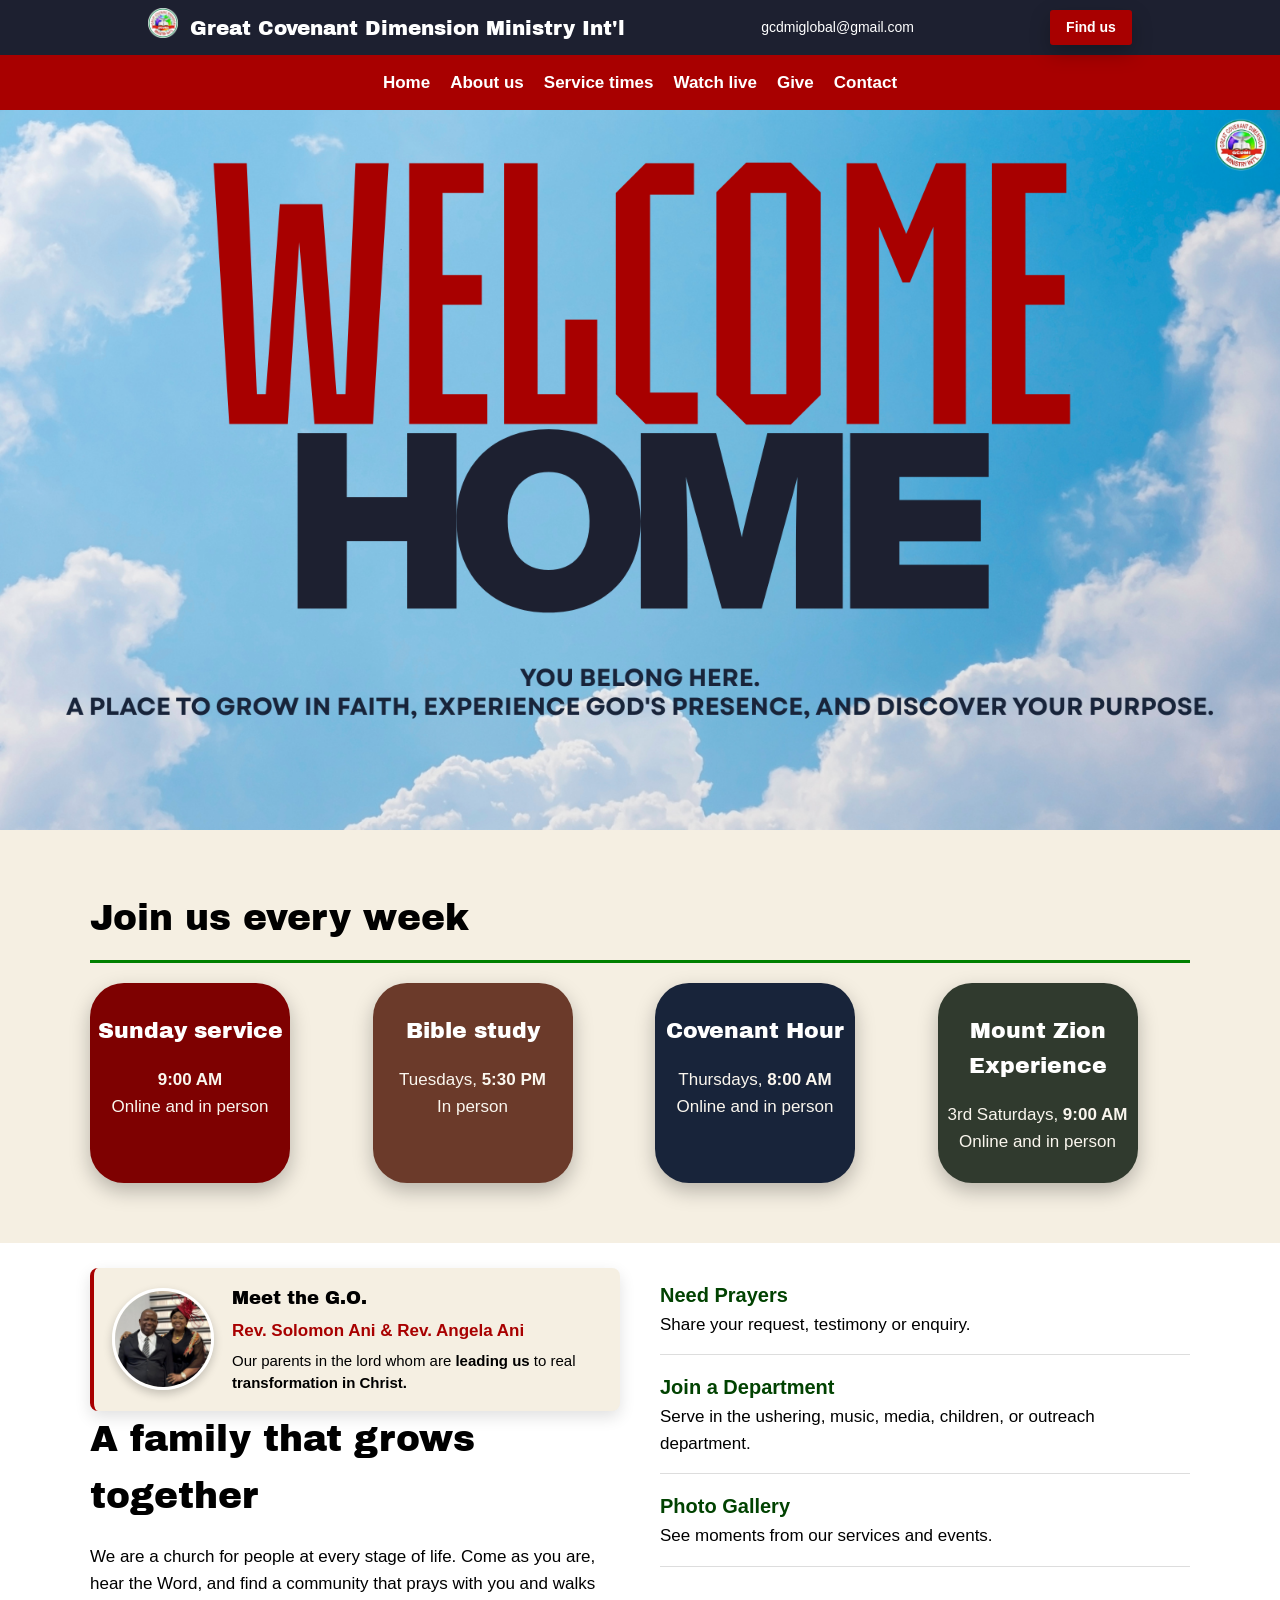
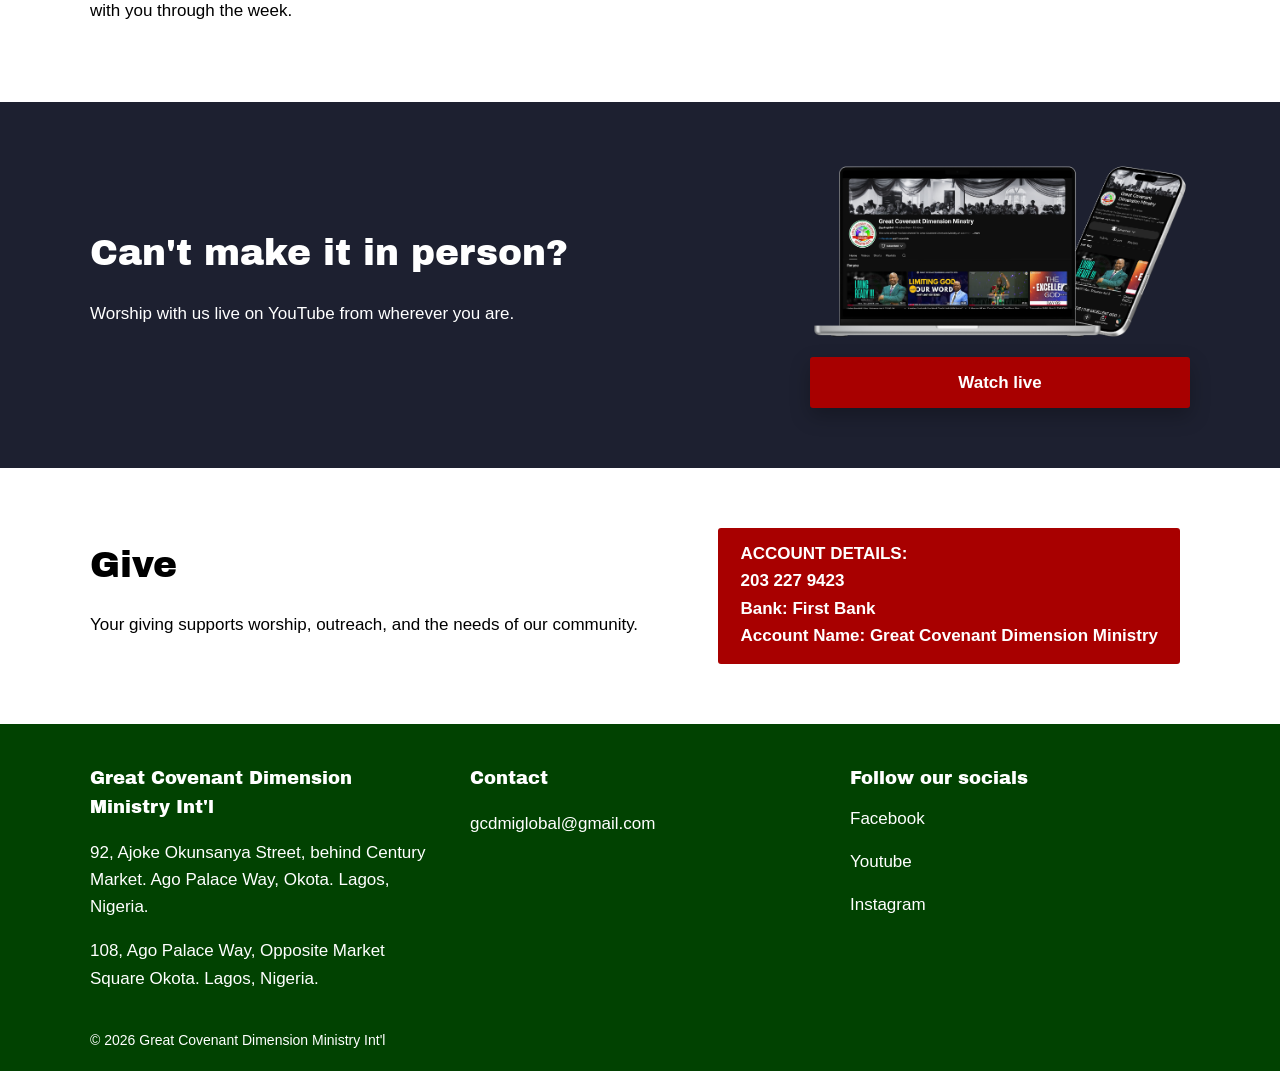
==== index.html @ 46f99e61 "Initial commit" ====
<!DOCTYPE html>
<html lang="en">

<head>
    <meta charset="utf-8">
    <meta name="viewport" content="width=device-width, initial-scale=1, viewport-fit=cover">
    <title>Great Covenant Dimension Ministry Int'l</title>
    <link rel="stylesheet"
        href="https://fonts.googleapis.com/css2?family=Archivo+Black&family=Source+Sans+3:wght@400;600;700&display=swap">
    <link rel="stylesheet" href="style.css">
</head>

<body>


    <div class="top">
        <div class="wrap">
            <div class="brand">
                <a href="index.html"><img src="main-pictures/church-logo.png" alt="church logo" class="brand-logo"></a>
                <span>Great Covenant Dimension Ministry Int'l</span>
            </div>
            <span class="top-info"><a href="https://mail.google.com/mail/?view=cm&fs=1&to=gcdmiglobal@gmail.com"
                    target="_blank" rel="noopener noreferrer">gcdmiglobal@gmail.com</a></span>
            <a class="give"
                href="https://www.google.com/maps/dir/6.4974182,3.3134826/Great+Covenant+Dimension+Ministry,+75+Ajoke+Okusanya+St,+Ilasamaja,+Lagos+102214,+Lagos/@6.5003018,3.31315,17z/data=!4m9!4m8!1m1!4e1!1m5!1m1!1s0x103b8f0031a4e467:0x45fdab4422af2e4b!2m2!1d3.3157183!2d6.500127?entry=ttu&g_ep=EgoyMDI2MTAxMy4wIKXMDSoASAFQAw%3D%3D"
                target="_blank" rel="noopener noreferrer">Find us</a>
        </div>
    </div>

    <nav>
        <div class="wrap">
            <button class="menu-btn" id="menuBtn" aria-label="Menu" aria-expanded="false">☰</button>
            <a class="nav-find" href="https://www.google.com/maps?q=6.5001495,3.3158567" target="_blank"
                rel="noopener noreferrer">Find us</a>
            <ul id="navLinks">
                <li><a href="#" aria-current="page">Home</a></li>
                <li><a href="about.html">About us</a></li>
                <li><a href="#times">Service times</a></li>
                <li><a href="https://youtube.com/@gcdmglobal" target="_blank" rel="noopener noreferrer">
                        Watch live</a></li>
                <li><a href="#give">Give</a></li>
                <li><a href="#contact">Contact</a></li>
            </ul>
        </div>
    </nav>
    <header class="hero">

        <div class="slideshow">
            <img src="main-pictures/welcome-homee.png" class="slide active">
            <img src="main-pictures/convention-img.jpeg" class="slide">
            <img src="main-pictures/2026-tag.png" class="slide">
            <img src="main-pictures/mission-vision.png" class="slide">
        </div>

    </header>

    <section class="times" id="times">
        <div class="wrap">
            <h2>Join us every week</h2>

            <div class="grid">
                <div>
                    <div class="service-box1">
                        <h3>Sunday service</h3>
                        <p><b>9:00 AM</b> <br>Online and in person</p>
                    </div>
                </div>


                <div>
                    <div class="service-box2">
                        <h3>Bible study</h3>
                        <p>Tuesdays, <b>5:30 PM</b><br>In person</p>
                    </div>
                </div>

                <div>
                    <div class="service-box3">
                        <h3>Covenant Hour</h3>
                        <p>Thursdays, <b>8:00 AM</b><br>Online and in person</p>
                    </div>
                </div>

                <div>
                    <div class="service-box4">
                        <h3>Mount Zion<br>Experience</h3>
                        <p>3rd Saturdays, <b>9:00 AM</b><br>Online and in person</p>
                    </div>
                </div>


            </div>
        </div>
    </section>

    <section class="about" id="about">
        <div class="wrap">
            <div>

                <div class="go-card">
                    <img src="main-pictures/go.png" alt="General Overseer" class="go-photo">
                    <div class="go-text">
                        <a href="about.html" class="go-link">
                            <h3>Meet the G.O.</h3>
                        </a>
                        <p class="go-name">Rev. Solomon Ani & Rev. Angela Ani</p>
                        <p class="go-welcome">Our parents in the lord whom are <b>leading us</b> to real
                            <b>transformation
                                in
                                Christ. </b>
                        </p>
                    </div>
                </div>
                <h2>A family that grows together</h2>
                <p>We are a church for people at every stage of life. Come as you are, hear the Word, and find a
                    community that prays with you and walks with you through the week.</p>
            </div>
            <ul class="track" id="growth">
                <li><b><a href="https://forms.gle/92ubSeyQgGo5oKVg6">Need Prayers</a></b><span>Share your request,
                        testimony or enquiry.</span></li>

                <li><b><a href="https://forms.gle/3h1AzkCvenxTFbnC8" target="_blank" rel="noopener noreferrer">Join
                            a Department</a></b><span>Serve in the ushering, music, media, children, or outreach
                        department.</span></li>

                <li><b><a href="about.html#gallery">Photo Gallery</a></b><span>See moments from our services and
                        events.</span>
                </li>
            </ul>
        </div>
    </section>

    <section class="live" id="live">
        <div class="wrap">
            <div>
                <h2>Can't make it in person?</h2>
                <p>Worship with us live on YouTube from wherever you are.</p>
            </div>
            <div class="live-media">
                <img src="main-pictures/watch-live.png" alt="GCDM YouTube channel on laptop and phone">
                <a class="btn" href="https://youtube.com/@gcdmglobal" target="_blank" rel="noopener noreferrer">Watch
                    live</a>
            </div>
        </div>
    </section>

    <section id="give">
        <div class="wrap2">

            <div>
                <h2>Give</h2>
                <p style="max-width:60ch;color:var(--muted)">Your giving supports worship, outreach, and the needs of
                    our community.</p>
            </div>

            <div class="btn2">
                ACCOUNT DETAILS: <br>
                203 227 9423 <br>
                Bank: First Bank <br>
                Account Name: Great Covenant Dimension Ministry
            </div>
        </div>
    </section>

    <footer id="contact">
        <div class="wrap">
            <div>
                <h3>Great Covenant Dimension Ministry Int'l</h3>
                <p><a href="https://www.google.com/maps?q=6.5001495,3.3158567" target="_blank"
                        rel="noopener noreferrer">92, Ajoke Okunsanya Street, behind Century Market. Ago Palace Way,
                        Okota. Lagos, Nigeria.</a></p>
                <p><a href="https://www.google.com/maps/place/opposite+market+square+super+store,+108+Ago+Palace+Way,+Ilasamaja,+Lagos+102214,+Lagos/@6.504368,3.3042637,17z/data=!3m1!4b1!4m6!3m5!1s0x103b8ee79aa4ca75:0x7d51ee5311e83ee8!8m2!3d6.504368!4d3.3068386!16s%2Fg%2F11rp4w2lb8?entry=ttu&g_ep=EgoyMDI2MTAxMy4wIKXMDSoASAFQAw%3D%3D"
                        target="_blank" rel="noopener noreferrer">108, Ago Palace Way, Opposite Market Square Okota.
                        Lagos, Nigeria.</a></p>
            </div>
            <div>
                <h3>Contact</h3>
                <p><a href="https://mail.google.com/mail/?view=cm&fs=1&to=gcdmiglobal@gmail.com" target="_blank"
                        rel="noopener noreferrer">gcdmiglobal@gmail.com</a></p>
            </div>

            <div class="sm-links">
                <h3>Follow our socials</h3>
                <ul>
                    <li><a href="https://www.facebook.com/greatcovenantdimensionministry" target="_blank"
                            rel="noopener noreferrer">Facebook</a></li>
                    <li>
                        <a href="https://youtube.com/@gcdmglobal" target="_blank" rel="noopener noreferrer">Youtube</a>
                    </li>
                    <li><a href="https://www.instagram.com/gcdmglobal/" target="_blank"
                            rel="noopener noreferrer">Instagram</a></li>
                </ul>
            </div>

        </div>
        <div class="wrap copy">© 2026 Great Covenant Dimension Ministry Int'l</div>
    </footer>

    <script src="script.js"></script>
</body>

</html>
---- style.css ----
:root {
    --red: rgb(168, 0, 0);
    --cream: #faf6ee;
    --green: rgb(1, 66, 1);
}

html {
    scroll-behavior: smooth;
    overflow-x: hidden;
}

body {
    margin: 0;
    font-family: Arial, sans-serif;
    font-size: 17px;
    line-height: 1.6;
    background: white;
    overflow-x: hidden;
}

a {
    color: inherit;
}

img {
    max-width: 100%;
}

h1,
h2,
h3 {
    font-family: "Archivo Black", Impact, sans-serif;
    font-weight: normal;
    margin: 0 0 12px 0;
}

h2 {
    font-size: 36px;
}

.wrap {
    max-width: 1100px;
    margin: 0 auto;
    padding: 0 20px;
}

section {
    padding: 60px 0;
}

.btns {
    margin-top: 24px;
}

.btn {
    display: inline-block;
    background: rgb(168, 0, 0);
    color: white;
    padding: 12px 22px;
    border-radius: 3px;
    font-weight: bold;
    text-decoration: none;
    margin-right: 10px;
    box-shadow: 0 8px 20px rgba(0, 0, 0, 0.25);
    transition: transform 0.25s ease, box-shadow 0.25s ease;
}

.btn:hover {
    transform: translateY(-6px);
    box-shadow: 0 14px 28px rgba(0, 0, 0, 0.35);
}

.top {
    background: #1d2030;
    color: white;
    font-size: 14px;
}

.top .wrap {
    display: flex;
    justify-content: space-around;
    align-items: center;
    gap: 20px;
    padding-top: 8px;
    padding-bottom: 8px;
}

.top-info a {
    text-decoration: none;
}

.top-info a:hover {
    text-decoration: underline;
}

.brand {
    display: flex;
    align-items: center;
    gap: 12px;
    font-family: "Archivo Black", Impact, sans-serif;
    font-size: 20px;
    text-align: center;
}

.brand-logo {
    width: 30px;
    height: 30px;
    min-width: 30px;
}

.give {
    background: rgb(168, 0, 0);
    color: white;
    text-decoration: none;
    padding: 6px 16px;
    border-radius: 3px;
    font-weight: bold;
    box-shadow: 0 8px 20px rgba(0, 0, 0, 0.25);
    transition: transform 0.25s ease, box-shadow 0.25s ease;
}

.give:hover {
    transform: translateY(-6px);
    box-shadow: 0 14px 28px rgba(0, 0, 0, 0.35);
}


nav {
    background: #a80000;
    color: white;
}

nav .wrap {
    display: flex;
    justify-content: center;
    align-items: center;
    padding-top: 14px;
    padding-bottom: 14px;
}

nav ul {
    list-style: none;
    margin: 0;
    padding: 0;
    display: flex;
    gap: 20px;
}

nav a {
    text-decoration: none;
    font-weight: bold;
}

nav a:hover {
    text-decoration: underline;
}


.menu-btn {
    display: none;
    background: none;
    border: none;
    color: white;
    font-size: 28px;
    cursor: pointer;
    padding: 0;
}


.nav-find {
    display: none;
}

nav .nav-find:hover {
    transform: translateY(-6px);
    box-shadow: 0 14px 28px rgba(0, 0, 0, 0.35);
    text-decoration: none;
}


.slideshow {
    position: relative;
    width: 100%;
    aspect-ratio: 16 / 9;
    overflow: hidden;
}

.slide {
    position: absolute;
    inset: 0;
    width: 100%;
    height: 100%;
    object-fit: cover;
    opacity: 0;
    transition: opacity 5s ease;
}

.slide.active {
    opacity: 1;
}


.times {
    background: #f5efe2;
}

.times .grid {
    display: flex;
    gap: 30px;
    border-top: 3px solid green;
    padding-top: 20px;
}

.times .grid div {
    flex: 1;
}

.times h3 {
    font-size: 22px;
    color: white;
    padding-top: 31px;
}

.times p {
    color: var(--cream);
}

.service-box1,
.service-box2,
.service-box3,
.service-box4 {
    width: 200px;
    height: 200px;
    justify-items: center;
    border-radius: 34px;
    box-sizing: border-box;
    text-align: center;
    box-shadow: 0 8px 20px rgba(0, 0, 0, 0.25);
    transition: transform 0.25s ease, box-shadow 0.25s ease;
}

.service-box1:hover,
.service-box2:hover,
.service-box3:hover,
.service-box4:hover {
    transform: translateY(-6px);
    box-shadow: 0 14px 28px rgba(0, 0, 0, 0.35);
}


.service-box1 {
    background-color: rgb(126, 1, 1);
}

.service-box2 {
    background-color: #6B3A2A;
}

.service-box3 {
    background-color: #18243A;
}

.service-box4 {
    background-color: #303A2E;
}

.about {
    padding-top: 20px;
}

.about .wrap {
    display: flex;
    gap: 40px;
}

.about .wrap>div,
.about .wrap>ul {
    flex: 1;
}

.go-card {
    display: flex;
    align-items: center;
    gap: 18px;
    margin-top: 5px;
    padding: 16px 18px;
    background: #f5efe2;
    border-left: 4px solid var(--red);
    border-radius: 8px;
    box-shadow: 0 6px 16px rgba(0, 0, 0, 0.12);
}

.go-photo {
    width: 96px;
    height: 96px;
    min-width: 96px;
    border-radius: 50%;
    object-fit: cover;
    object-position: top;
    border: 3px solid white;
    box-shadow: 0 4px 10px rgba(0, 0, 0, 0.2);
}

.go-text h3 {
    font-size: 18px;
    margin-bottom: 4px;
}

.go-name {
    margin: 0 0 6px;
    font-weight: bold;
    color: var(--red);
}

.go-link {
    text-decoration: none;
}

.go-link:hover {
    text-decoration: underline;
}

.go-welcome {
    margin: 0;
    font-size: 15px;
    line-height: 1.5;
}


.track {
    list-style: none;
    margin: 0;
    padding: 0;
}

.track li {
    padding: 16px 0;
    border-bottom: 1px solid #ddd;
}

.track b {
    display: block;
    color: var(--green);
    font-size: 20px;
}

.track li a {
    text-decoration: none;
}

.track li a:hover {
    text-decoration: underline;
    color: rgb(126, 1, 1);
}


.live {
    background: #1d2030;
    color: white;
}

.live .wrap {
    display: flex;
    justify-content: space-between;
    align-items: center;
}

.live-media {
    display: flex;
    flex-direction: column;
    gap: 16px;
    width: 100%;
    max-width: 380px;
}

.live-media img {
    width: 100%;
    height: auto;
    display: block;
    margin-bottom: 0;
}

.live-media .btn {
    width: 100%;
    box-sizing: border-box;
    text-align: center;
}

.wrap2 {
    max-width: 1100px;
    margin: 0 auto;
    padding: 0 20px;
    display: flex;
    justify-content: space-between;
    align-items: center;
}

.btn2 {
    display: inline-block;
    background: var(--red);
    color: white;
    padding: 12px 22px;
    border-radius: 3px;
    font-weight: bold;
    text-decoration: none;
    margin-right: 10px;
    height: 112px;
}


.leaders {
    padding: 40px 0;
}

.leader {
    display: flex;
    align-items: center;
    gap: 40px;
}

.leader-photo {
    width: 240px;
    aspect-ratio: 1 / 1;
    object-fit: cover;
    object-position: top;
    border-radius: 16px;
    box-shadow: 0 8px 20px rgba(0, 0, 0, 0.25);
}

.leader-text {
    flex: 1;
}

.leader-role {
    color: var(--red);
    font-weight: bold;
    margin: 0 0 5px;
}


.gallery {
    background: #1d2030;
    color: white;
    text-align: center;
    min-height: 50vh;
}

.gallery-grid {
    display: grid;
    grid-template-columns: repeat(3, 1fr);
    gap: 14px;
    margin-top: 30px;
}

.gallery-grid img {
    width: 100%;
    aspect-ratio: 3 / 4;
    object-fit: cover;
    border-radius: 10px;
    cursor: pointer;
    box-shadow: 0 8px 20px rgba(0, 0, 0, 0.25);
    transition: transform 0.25s ease, box-shadow 0.25s ease;
}

.gallery-grid img:hover {
    transform: translateY(-6px) scale(1.03);
    box-shadow: 0 14px 28px rgba(0, 0, 0, 0.45);
}

.gallery-more {
    margin-top: 36px;
}

.gallery-more .btn {
    margin-right: 0;
}


footer {
    background: rgb(1, 66, 1);
    color: white;
    padding: 40px 0 20px 0;
}

footer .wrap {
    display: flex;
    gap: 40px;
}

footer .wrap>div {
    flex: 1;
}

footer h3 {
    font-size: 18px;
}

footer p a {
    text-decoration: none;
}

footer p a:hover {
    text-decoration: underline;
}

.sm-links a {
    text-decoration: none;
}

.sm-links a:hover {
    text-decoration: underline;
}

.sm-links ul {
    display: flex;
    flex-direction: column;
    gap: 16px;
    padding: 0;
    margin: 0;
}

.sm-links li {
    list-style: none;
    margin: 0;
}

.copy {
    margin-top: 20px;
    font-size: 14px;
}

@media (max-width: 800px) {

    section {
        padding: 40px 0;
    }

    h2 {
        font-size: 28px;
    }

    .top .wrap {
        justify-content: flex-start;
        text-align: left;
        padding-top: 10px;
        padding-bottom: 10px;
    }

    .top-info,
    .top .give {
        display: none;
    }

    nav .wrap {
        flex-wrap: wrap;
        justify-content: space-between;
    }

    .menu-btn {
        display: block;
    }

    nav ul {
        display: none;
        flex-direction: column;
        gap: 0;
        width: 100%;
    }

    nav ul.open {
        display: flex;
    }

    nav li a {
        display: block;
        padding: 12px 0;
        border-top: 1px solid rgba(255, 255, 255, 0.25);
    }

    nav .nav-find {
        display: inline-block;
        background: white;
        color: var(--red);
        padding: 6px 16px;
        border-radius: 3px;
        font-weight: bold;
        text-decoration: none;
        box-shadow: 0 8px 20px rgba(0, 0, 0, 0.25);
        transition: transform 0.25s ease, box-shadow 0.25s ease;
    }

    .times .grid {
        flex-wrap: wrap;
        justify-content: center;
    }

    .times .grid>div {
        flex: 1 1 40%;
    }

    .service-box1,
    .service-box2,
    .service-box3,
    .service-box4 {
        width: 100%;
        height: auto;
        min-height: 200px;
        padding-bottom: 20px;
    }

    .about .wrap,
    .live .wrap,
    .wrap2,
    footer .wrap {
        flex-direction: column;
        gap: 24px;
    }

    .live .wrap {
        align-items: center;
        text-align: center;
    }

    .live-media {
        margin: 0 auto;
    }

    .wrap2 {
        align-items: stretch;
    }

    .btn2 {
        height: auto;
        margin-right: 0;
    }

    .leader {
        flex-direction: column;
        align-items: center;
        text-align: center;
        gap: 20px;
    }

    .leader-photo {
        width: 100%;
        max-width: 280px;
        height: auto;
    }

    .leader-text {
        width: 100%;
    }

    .leader-text h2 {
        font-size: 24px;
    }
}

@media (max-width: 480px) {

    body {
        font-size: 16px;
    }

    h2 {
        font-size: 24px;
    }

    .top .wrap {
        padding-left: 14px;
        padding-right: 14px;
    }

    .brand {
        font-size: 14px;
        white-space: nowrap;
        text-align: left;
        gap: 10px;
    }

    .brand-logo {
        width: 40px;
        height: 40px;
        min-width: 40px;
    }


    .times .grid>div {
        flex: 1 1 100%;
    }

    .service-box1,
    .service-box2,
    .service-box3,
    .service-box4 {
        max-width: 320px;
        margin: 0 auto;
    }

    .go-card {
        gap: 14px;
        padding: 14px;
    }

    .go-photo {
        width: 72px;
        height: 72px;
        min-width: 72px;
    }

    .go-welcome {
        font-size: 14px;
    }
}
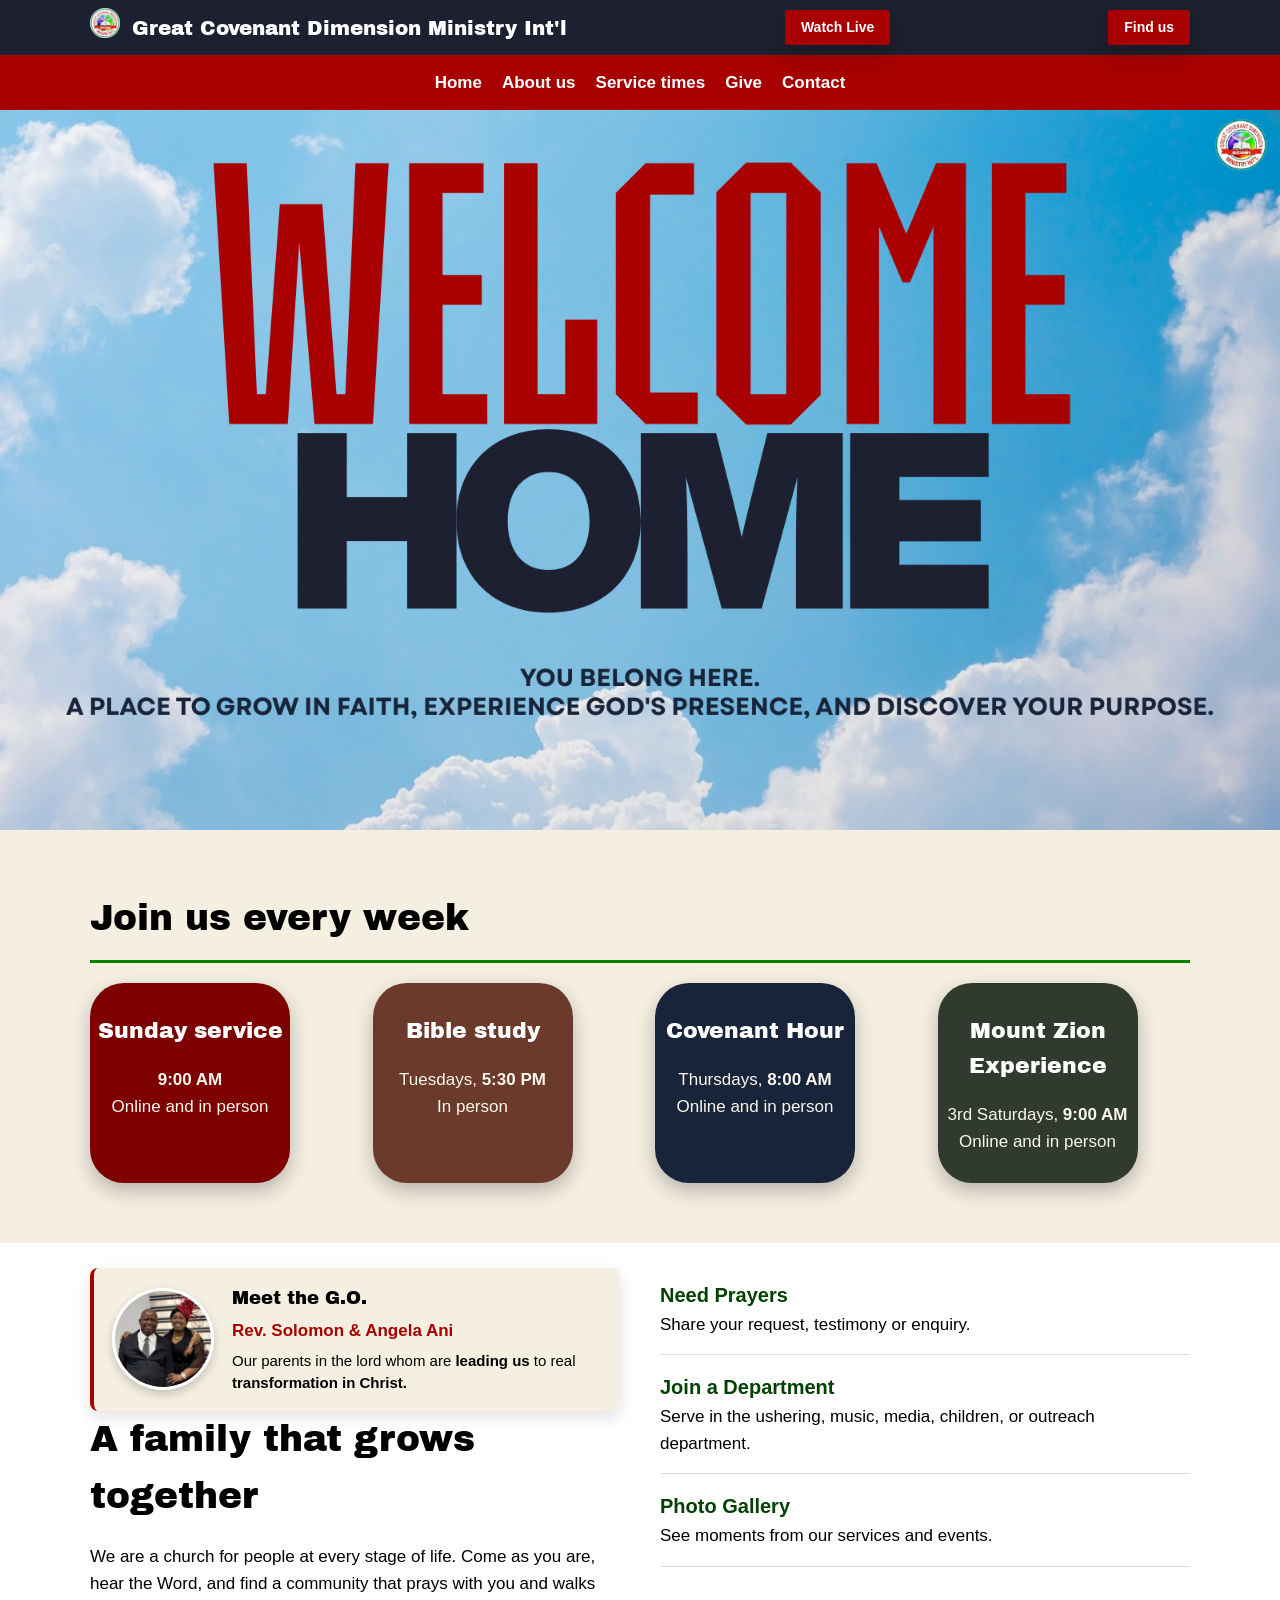
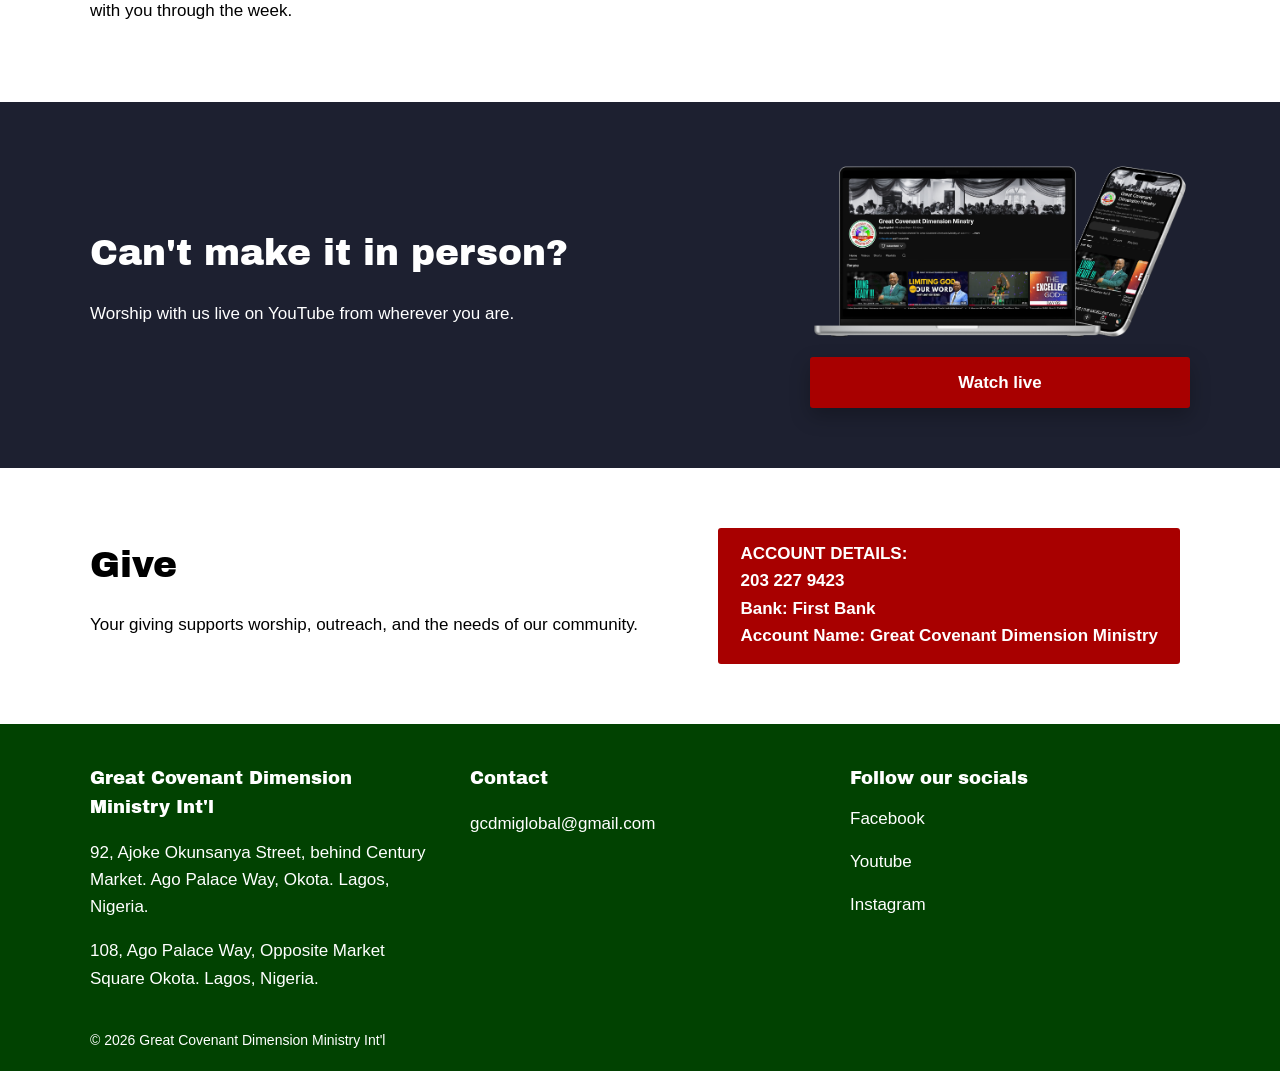
==== commit 6d9fbd9e: "Update church site" ====
--- a/index.html
+++ b/index.html
@@ -19,8 +19,8 @@
                 <a href="index.html"><img src="main-pictures/church-logo.png" alt="church logo" class="brand-logo"></a>
                 <span>Great Covenant Dimension Ministry Int'l</span>
             </div>
-            <span class="top-info"><a href="https://mail.google.com/mail/?view=cm&fs=1&to=gcdmiglobal@gmail.com"
-                    target="_blank" rel="noopener noreferrer">gcdmiglobal@gmail.com</a></span>
+            <a class="give" href="https://youtube.com/@gcdmglobal" target="_blank" rel="noopener noreferrer">Watch
+                Live</a>
             <a class="give"
                 href="https://www.google.com/maps/dir/6.4974182,3.3134826/Great+Covenant+Dimension+Ministry,+75+Ajoke+Okusanya+St,+Ilasamaja,+Lagos+102214,+Lagos/@6.5003018,3.31315,17z/data=!4m9!4m8!1m1!4e1!1m5!1m1!1s0x103b8f0031a4e467:0x45fdab4422af2e4b!2m2!1d3.3157183!2d6.500127?entry=ttu&g_ep=EgoyMDI2MTAxMy4wIKXMDSoASAFQAw%3D%3D"
                 target="_blank" rel="noopener noreferrer">Find us</a>
@@ -36,8 +36,6 @@
                 <li><a href="#" aria-current="page">Home</a></li>
                 <li><a href="about.html">About us</a></li>
                 <li><a href="#times">Service times</a></li>
-                <li><a href="https://youtube.com/@gcdmglobal" target="_blank" rel="noopener noreferrer">
-                        Watch live</a></li>
                 <li><a href="#give">Give</a></li>
                 <li><a href="#contact">Contact</a></li>
             </ul>
@@ -103,7 +101,7 @@
                         <a href="about.html" class="go-link">
                             <h3>Meet the G.O.</h3>
                         </a>
-                        <p class="go-name">Rev. Solomon Ani & Rev. Angela Ani</p>
+                        <p class="go-name">Rev. Solomon & Angela Ani</p>
                         <p class="go-welcome">Our parents in the lord whom are <b>leading us</b> to real
                             <b>transformation
                                 in
--- a/style.css
+++ b/style.css
@@ -78,7 +78,7 @@
 
 .top .wrap {
     display: flex;
-    justify-content: space-around;
+    justify-content: space-between;
     align-items: center;
     gap: 20px;
     padding-top: 8px;
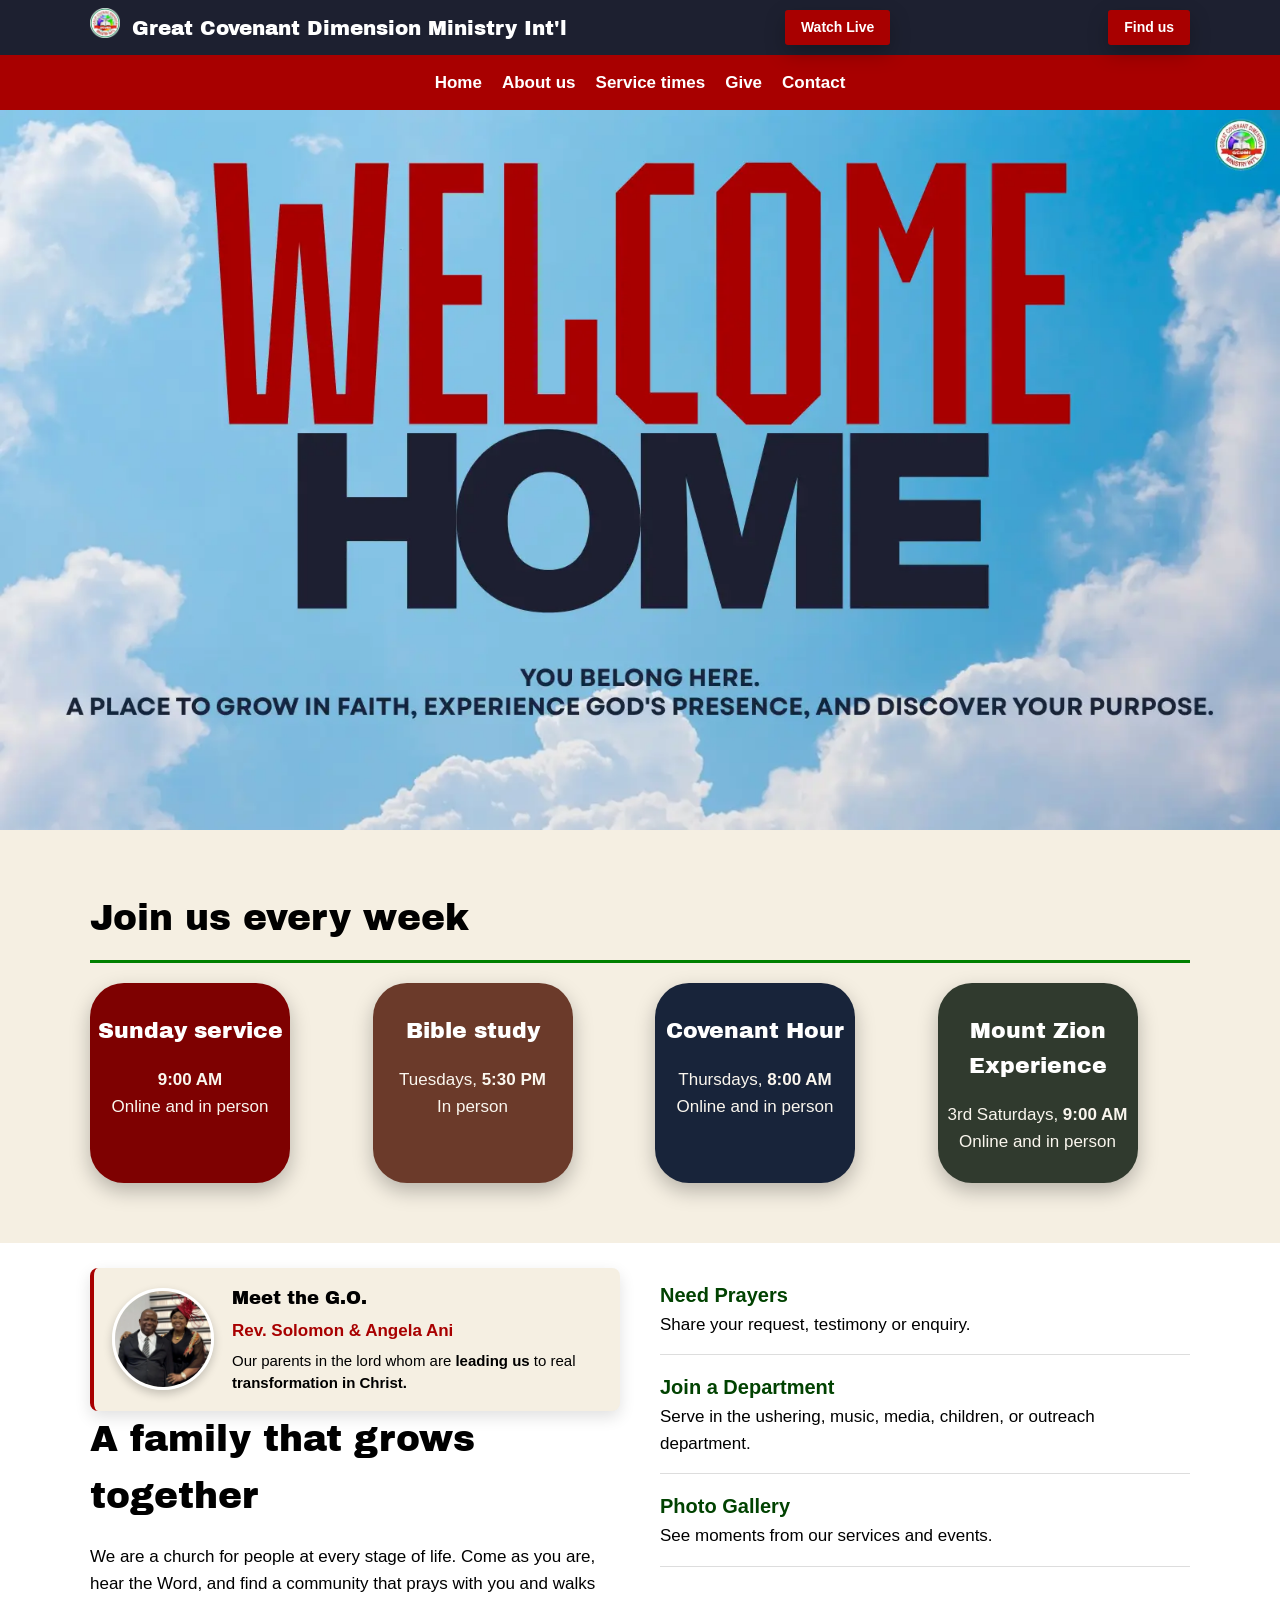
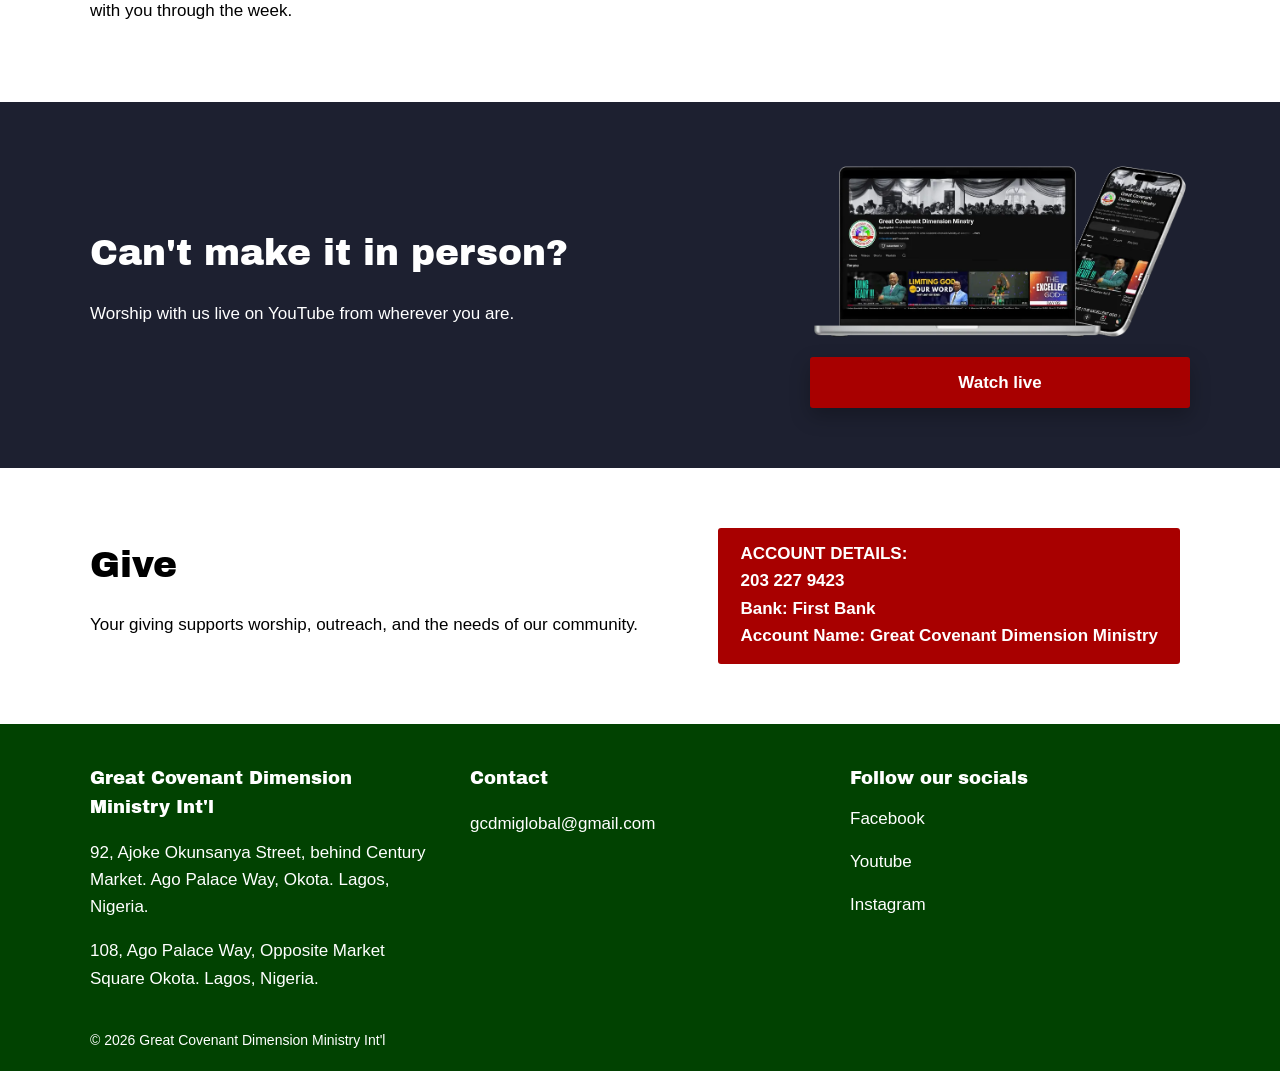
==== commit 6a97771c: "Compressed images" ====
--- a/index.html
+++ b/index.html
@@ -16,7 +16,7 @@
     <div class="top">
         <div class="wrap">
             <div class="brand">
-                <a href="index.html"><img src="main-pictures/church-logo.png" alt="church logo" class="brand-logo"></a>
+                <a href="index.html"><img src="main-pictures/church-logo.webp" alt="church logo" class="brand-logo"></a>
                 <span>Great Covenant Dimension Ministry Int'l</span>
             </div>
             <a class="give" href="https://youtube.com/@gcdmglobal" target="_blank" rel="noopener noreferrer">Watch
@@ -44,10 +44,10 @@
     <header class="hero">
 
         <div class="slideshow">
-            <img src="main-pictures/welcome-homee.png" class="slide active">
-            <img src="main-pictures/convention-img.jpeg" class="slide">
-            <img src="main-pictures/2026-tag.png" class="slide">
-            <img src="main-pictures/mission-vision.png" class="slide">
+            <img src="main-pictures/welcome-homee.webp" class="slide active">
+            <img src="main-pictures/convention-img.webp" class="slide">
+            <img src="main-pictures/2026-tag.webp" class="slide">
+            <img src="main-pictures/mission-vision.webp" class="slide">
         </div>
 
     </header>
@@ -96,7 +96,7 @@
             <div>
 
                 <div class="go-card">
-                    <img src="main-pictures/go.png" alt="General Overseer" class="go-photo">
+                    <img src="main-pictures/go.webp" alt="General Overseer" class="go-photo">
                     <div class="go-text">
                         <a href="about.html" class="go-link">
                             <h3>Meet the G.O.</h3>
@@ -135,7 +135,7 @@
                 <p>Worship with us live on YouTube from wherever you are.</p>
             </div>
             <div class="live-media">
-                <img src="main-pictures/watch-live.png" alt="GCDM YouTube channel on laptop and phone">
+                <img src="main-pictures/watch-live.webp" alt="GCDM YouTube channel on laptop and phone">
                 <a class="btn" href="https://youtube.com/@gcdmglobal" target="_blank" rel="noopener noreferrer">Watch
                     live</a>
             </div>
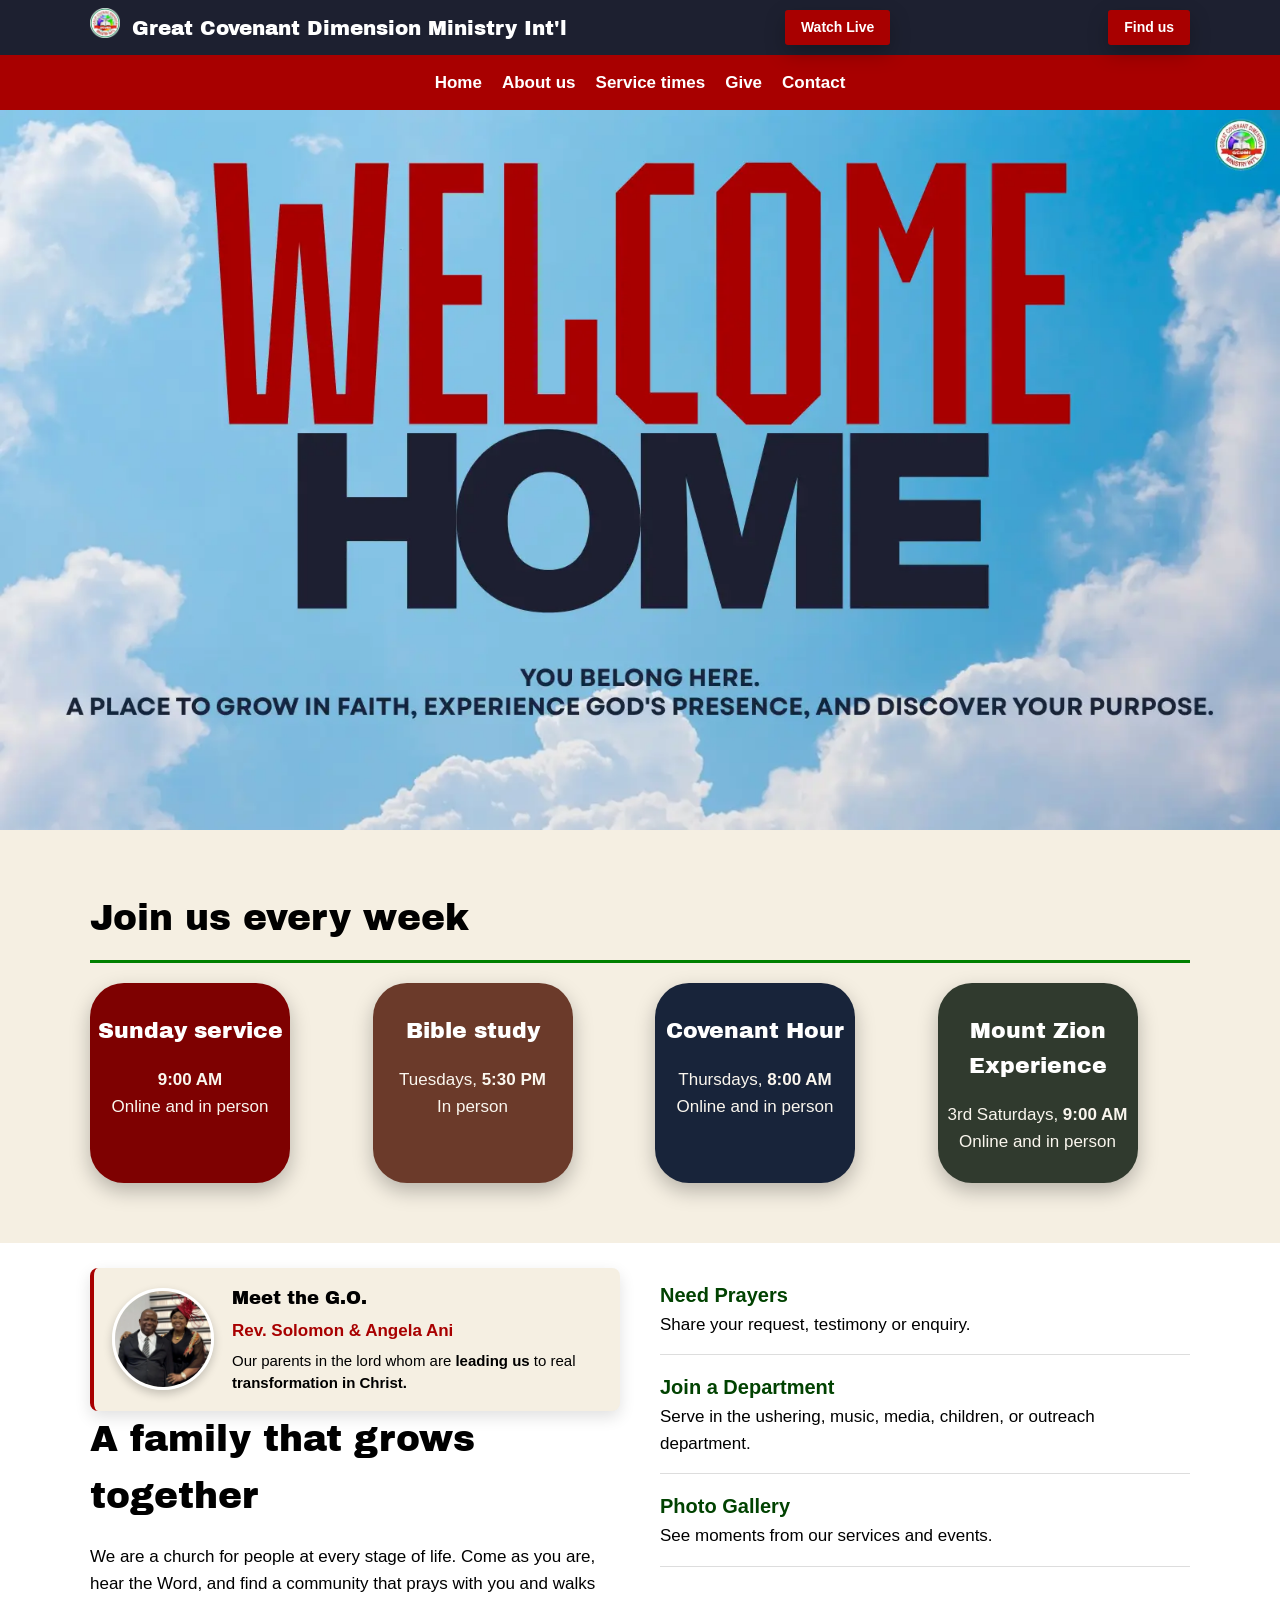
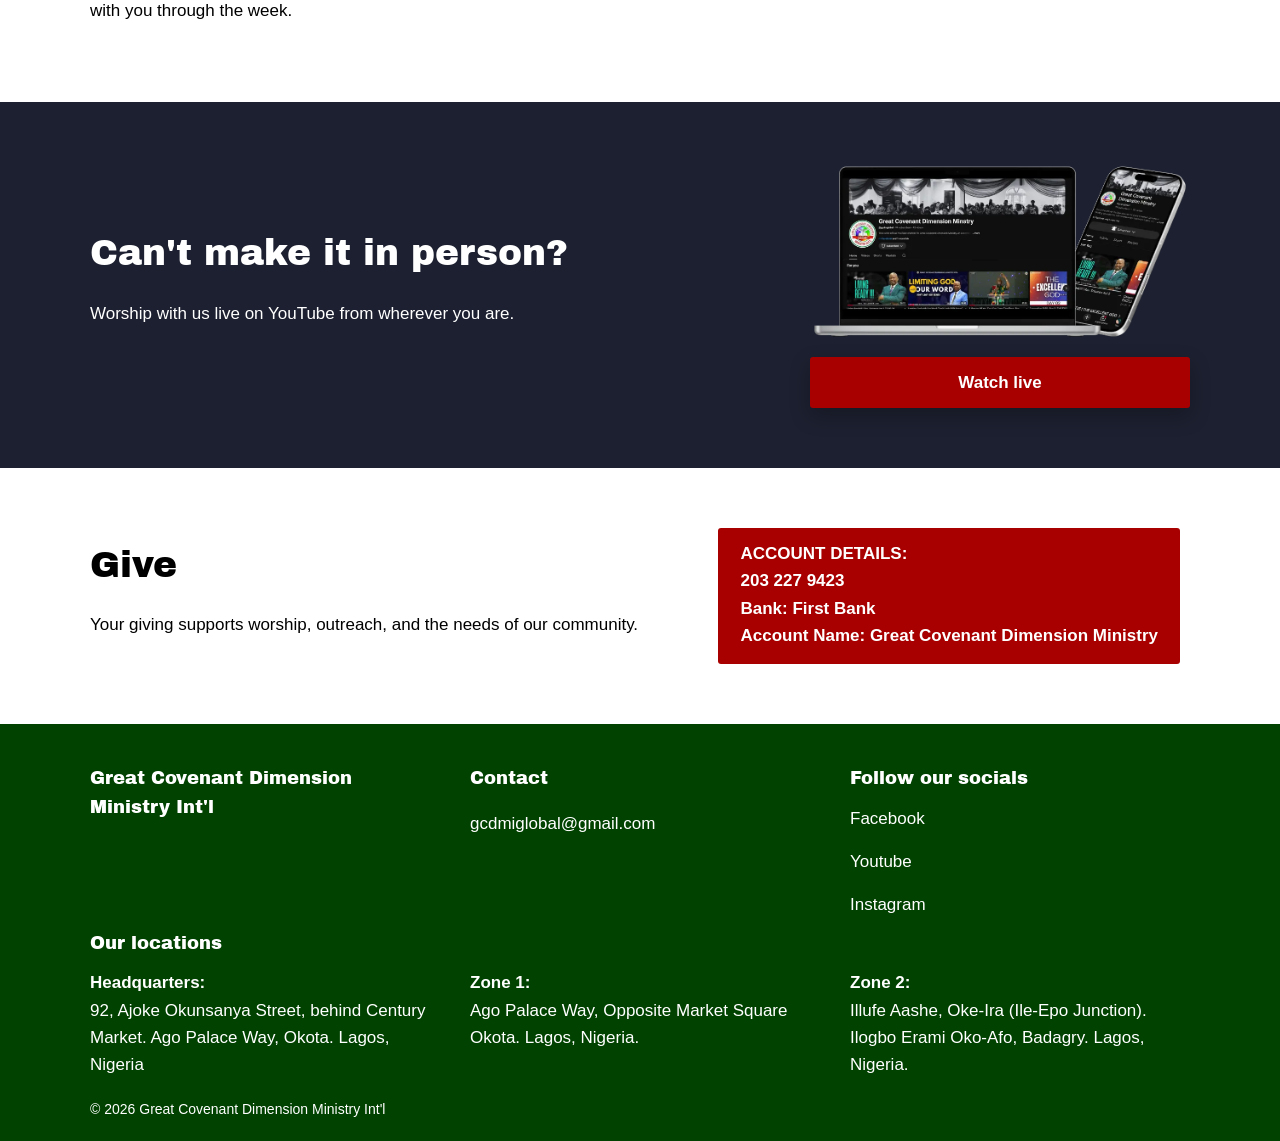
==== commit 5ff547ef: "Updated footer layout, locations, email and mobile nav" ====
--- a/index.html
+++ b/index.html
@@ -30,6 +30,8 @@
     <nav>
         <div class="wrap">
             <button class="menu-btn" id="menuBtn" aria-label="Menu" aria-expanded="false">☰</button>
+            <a class="nav-find" href="https://youtube.com/@gcdmglobal" target="_blank" rel="noopener noreferrer">Watch
+                Live</a>
             <a class="nav-find" href="https://www.google.com/maps?q=6.5001495,3.3158567" target="_blank"
                 rel="noopener noreferrer">Find us</a>
             <ul id="navLinks">
@@ -164,33 +166,55 @@
         <div class="wrap">
             <div>
                 <h3>Great Covenant Dimension Ministry Int'l</h3>
-                <p><a href="https://www.google.com/maps?q=6.5001495,3.3158567" target="_blank"
-                        rel="noopener noreferrer">92, Ajoke Okunsanya Street, behind Century Market. Ago Palace Way,
-                        Okota. Lagos, Nigeria.</a></p>
-                <p><a href="https://www.google.com/maps/place/opposite+market+square+super+store,+108+Ago+Palace+Way,+Ilasamaja,+Lagos+102214,+Lagos/@6.504368,3.3042637,17z/data=!3m1!4b1!4m6!3m5!1s0x103b8ee79aa4ca75:0x7d51ee5311e83ee8!8m2!3d6.504368!4d3.3068386!16s%2Fg%2F11rp4w2lb8?entry=ttu&g_ep=EgoyMDI2MTAxMy4wIKXMDSoASAFQAw%3D%3D"
-                        target="_blank" rel="noopener noreferrer">108, Ago Palace Way, Opposite Market Square Okota.
-                        Lagos, Nigeria.</a></p>
             </div>
             <div>
                 <h3>Contact</h3>
                 <p><a href="https://mail.google.com/mail/?view=cm&fs=1&to=gcdmiglobal@gmail.com" target="_blank"
                         rel="noopener noreferrer">gcdmiglobal@gmail.com</a></p>
             </div>
-
             <div class="sm-links">
                 <h3>Follow our socials</h3>
                 <ul>
                     <li><a href="https://www.facebook.com/greatcovenantdimensionministry" target="_blank"
                             rel="noopener noreferrer">Facebook</a></li>
-                    <li>
-                        <a href="https://youtube.com/@gcdmglobal" target="_blank" rel="noopener noreferrer">Youtube</a>
+                    <li><a href="https://youtube.com/@gcdmglobal" target="_blank" rel="noopener noreferrer">Youtube</a>
                     </li>
                     <li><a href="https://www.instagram.com/gcdmglobal/" target="_blank"
                             rel="noopener noreferrer">Instagram</a></li>
                 </ul>
             </div>
-
-        </div>
+        </div>
+
+        <div class="wrap">
+            <div class="footer-locations">
+                <h3>Our locations</h3>
+                <div class="loc-grid">
+                    <div>
+                        <p><strong>Headquarters:</strong><br>
+                            <a href="https://www.google.com/maps?q=6.5001495,3.3158567" target="_blank"
+                                rel="noopener noreferrer">92, Ajoke Okunsanya Street, behind Century Market. Ago Palace
+                                Way,
+                                Okota. Lagos, Nigeria</a>
+                        </p>
+                    </div>
+                    <div>
+                        <p><strong>Zone 1:</strong><br>
+                            <a href="https://www.google.com/maps/place/opposite+market+square+super+store,+108+Ago+Palace+Way,+Ilasamaja,+Lagos+102214,+Lagos/@6.504368,3.3042637,17z/data=!3m1!4b1!4m6!3m5!1s0x103b8ee79aa4ca75:0x7d51ee5311e83ee8!8m2!3d6.504368!4d3.3068386!16s%2Fg%2F11rp4w2lb8?entry=ttu&g_ep=EgoyMDI2MTAxMy4wIKXMDSoASAFQAw%3D%3D"
+                                target="_blank" rel="noopener noreferrer">
+                                Ago Palace Way,
+                                Opposite
+                                Market Square Okota. Lagos, Nigeria.</a>
+                        </p>
+                    </div>
+                    <div>
+                        <p><strong>Zone 2:</strong><br>
+                            Illufe Aashe, Oke-Ira (Ile-Epo Junction). Ilogbo Erami Oko-Afo, Badagry. Lagos, Nigeria.
+                        </p>
+                    </div>
+                </div>
+            </div>
+        </div>
+
         <div class="wrap copy">© 2026 Great Covenant Dimension Ministry Int'l</div>
     </footer>
 
--- a/style.css
+++ b/style.css
@@ -499,8 +499,32 @@
     text-decoration: none;
 }
 
+
 footer p a:hover {
     text-decoration: underline;
+}
+
+.footer-locations {
+    margin-top: 10px;
+}
+
+.loc-grid {
+    display: flex;
+    gap: 40px;
+}
+
+.loc-grid>div {
+    flex: 1;
+}
+
+.loc-grid p {
+    margin: 0;
+}
+
+.loc-label {
+    display: block;
+    color: #f5efe2;
+    margin-bottom: 4px;
 }
 
 .sm-links a {
@@ -654,6 +678,11 @@
     .leader-text h2 {
         font-size: 24px;
     }
+
+    .loc-grid {
+        flex-direction: column;
+        gap: 20px;
+    }
 }
 
 @media (max-width: 480px) {
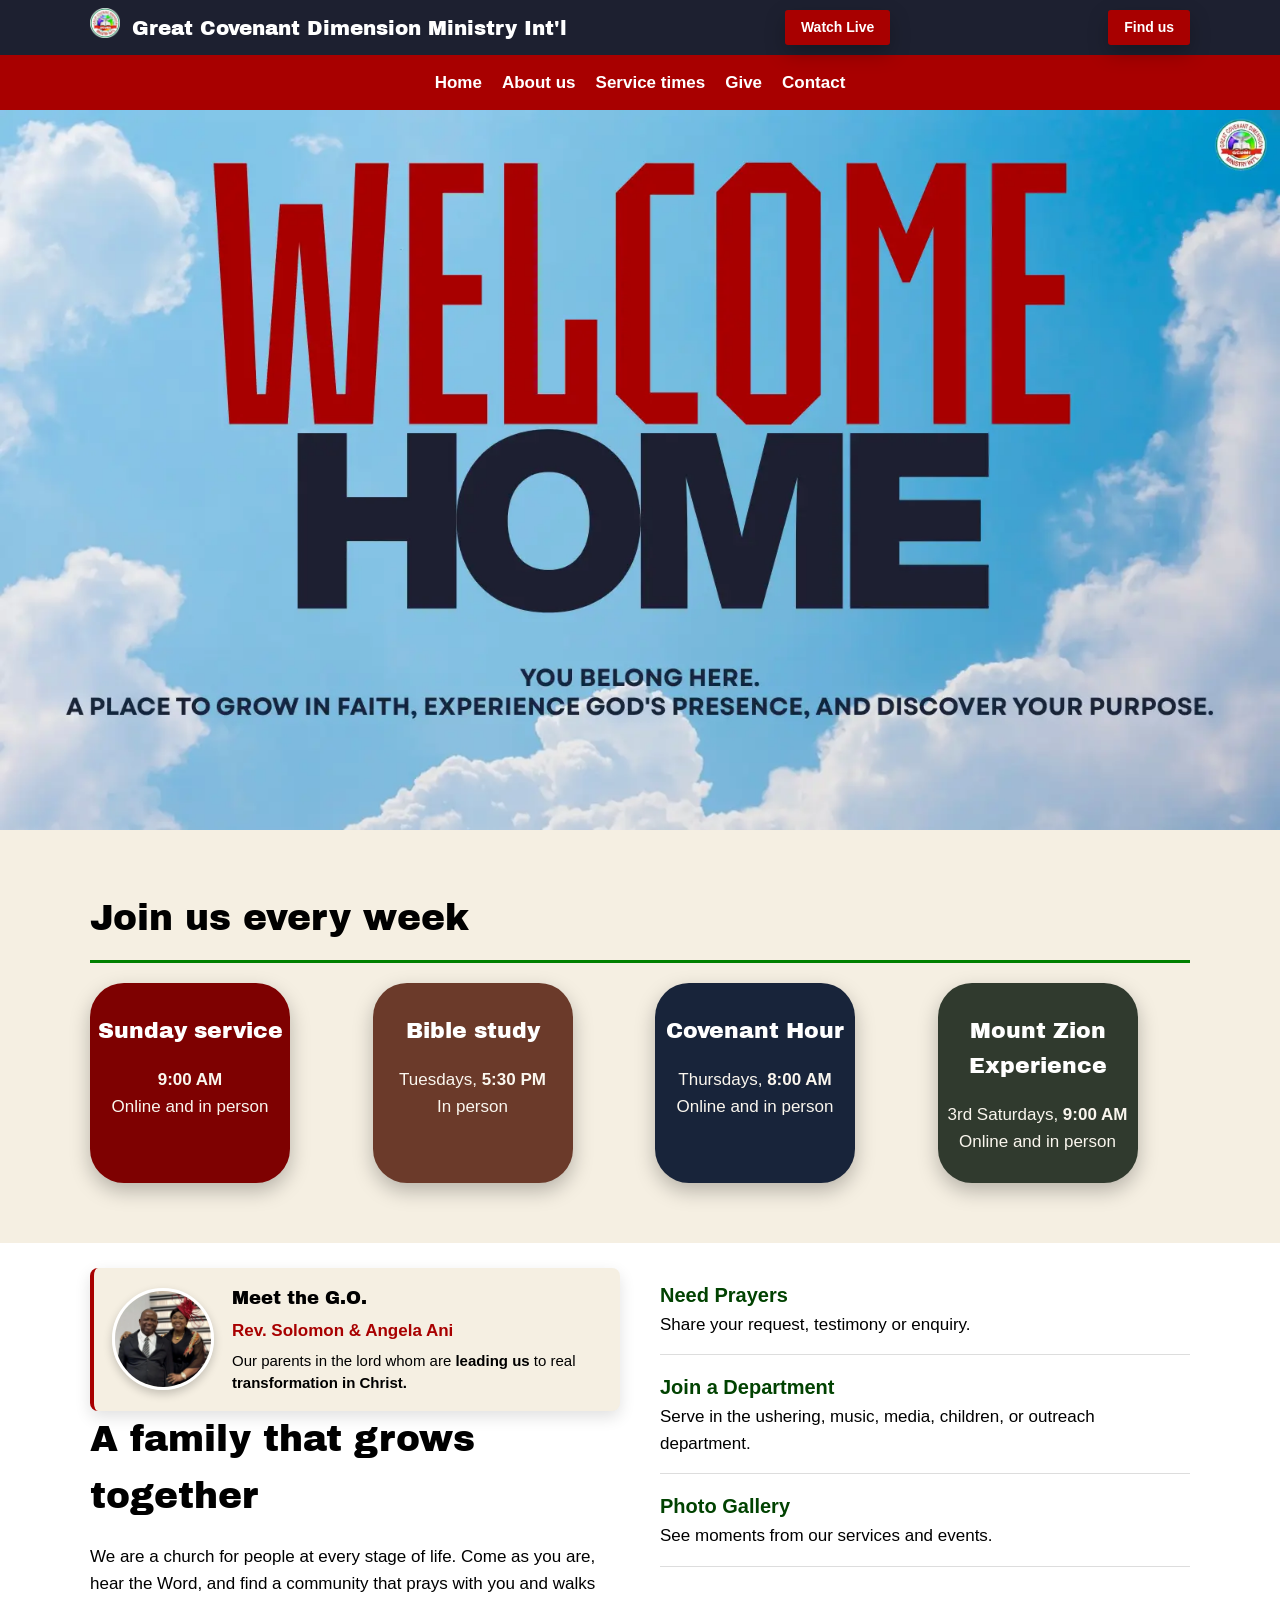
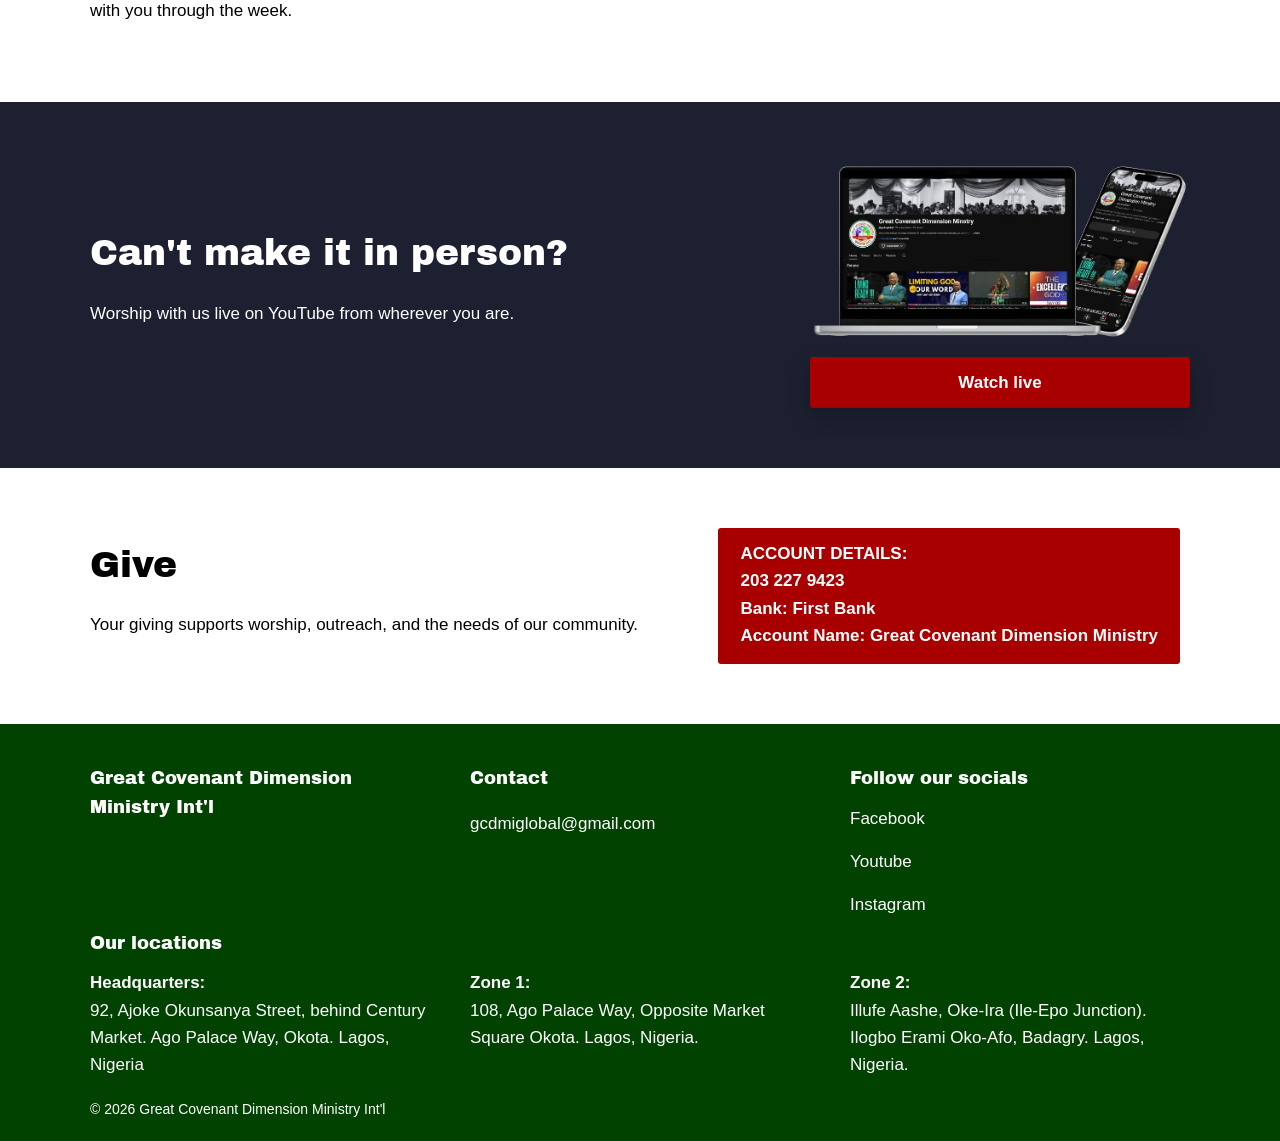
==== commit 6c0563f9: "Added 108 to Zone 1 address" ====
--- a/index.html
+++ b/index.html
@@ -201,7 +201,7 @@
                         <p><strong>Zone 1:</strong><br>
                             <a href="https://www.google.com/maps/place/opposite+market+square+super+store,+108+Ago+Palace+Way,+Ilasamaja,+Lagos+102214,+Lagos/@6.504368,3.3042637,17z/data=!3m1!4b1!4m6!3m5!1s0x103b8ee79aa4ca75:0x7d51ee5311e83ee8!8m2!3d6.504368!4d3.3068386!16s%2Fg%2F11rp4w2lb8?entry=ttu&g_ep=EgoyMDI2MTAxMy4wIKXMDSoASAFQAw%3D%3D"
                                 target="_blank" rel="noopener noreferrer">
-                                Ago Palace Way,
+                                108, Ago Palace Way,
                                 Opposite
                                 Market Square Okota. Lagos, Nigeria.</a>
                         </p>
